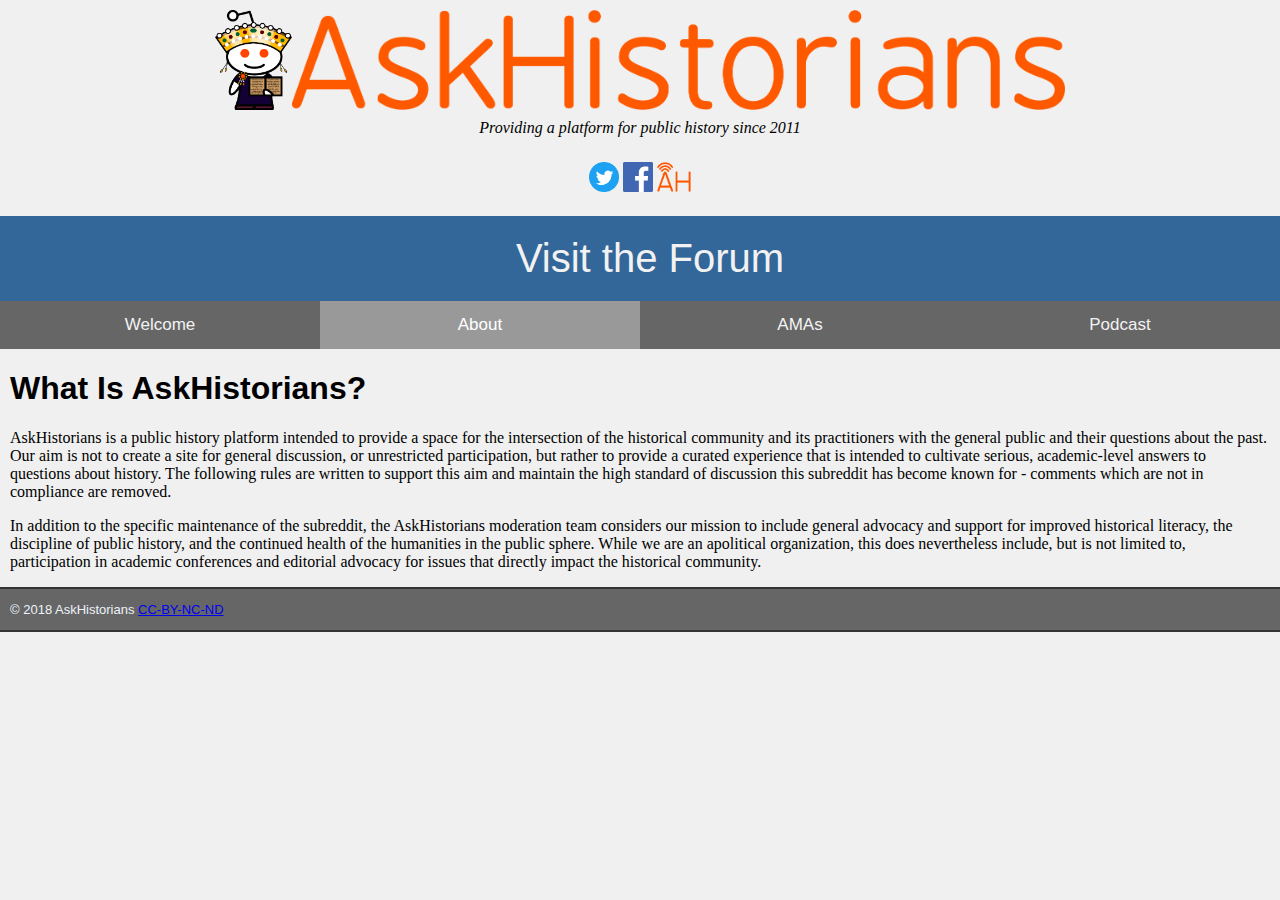
==== about.html @ e92cb031 "Rename About.html to about.html" ====
<!DOCTYPE html>
<html lang="en">
   <head>
    <link rel="stylesheet" href="styles.css">
    <meta charset="UTF-8">
	<title>What Is AskHistorians?</title>
    <meta name="keywords" content="history">
    <meta name="author" content="AskHistorians">
    <meta name="viewport" content="width=device-width, initial-scale=1.0">
    <link rel="shortcut icon" type="image/png" href="Images/favicon.png"/>
  </head>
  <header>
		<div id="logo">
			<img src="Images/logo.png" height="100"><img src="Images/logo-text.png" height="100">
		</div>
    <div class="logosubtitle">
      Providing a platform for public history since 2011
    </div>
      <div class="socialmedia">
          <a href="https://twitter.com/askhistorians"><img src="Images/twitter-blue.png" height="30"  onmouseover="this.src='Images/twitter-white.png'" onmouseout="this.src='Images/twitter-blue.png'"></a>
           <a href="https://www.facebook.com/askhistorians"><img src="Images/facebook-blue.png" height="30" onmouseover="this.src='Images/facebook-white.png'" onmouseout="this.src='Images/facebook-blue.png'"></a>
           <a href="http://podcast.askhistorians.com"><img src="Images/podcast.png" height="30"  onmouseover="this.src='Images/podcast-white.png'" onmouseout="this.src='Images/podcast.png'"></a>
      </div>
      <div class="suprabar">
                   <a href="https://www.reddit.com/r/AskHistorians/">Visit the Forum</a>
      </div>
      <div class="topnav">
          <a href="./">Welcome</a>
        <!--Welcome page is to introduce the subreddit to the uninitiated-->
          <a class="active" href="about.html">About</a>
        <!--About will be the more indepth explanation of the mission and how the sub works-->
          <a href="amas.html">AMAs</a>
          <a href="podcast.html">Podcast</a>
		</div>
	</header>
  <body>
	  <div class="maintext">
    <h1>
      What Is AskHistorians?
    </h1>
    <p>
      AskHistorians is a public history platform intended to provide a space for the intersection of the historical community and its practitioners with the general public and their questions about the past. Our aim is not to create a site for general discussion, or unrestricted participation, but rather to provide a curated experience that is intended to cultivate serious, academic-level answers to questions about history. The following rules are written to support this aim and maintain the high standard of discussion this subreddit has become known for - comments which are not in compliance are removed.
    </p>
    <p>
	    In addition to the specific maintenance of the subreddit, the AskHistorians moderation team considers our mission to include general advocacy and support for improved historical literacy, the discipline of public history, and the continued health of the humanities in the public sphere. While we are an apolitical organization, this does nevertheless include, but is not limited to, participation in academic conferences and editorial advocacy for issues that directly impact the historical community.
    </p>
	  </div>
  </body>
  <footer>
	  <div id="footer">
	  	<p>
			© 2018 AskHistorians <a href="https://creativecommons.org/licenses/by-nc-nd/4.0/legalcode">CC-BY-NC-ND</a>
		</p>
	  </div>
  </footer>
</html>
---- styles.css ----
body {
	background: #f0f0f0;
	height: 100%;
	margin: 0;
}
/* Logo */

#logo {
	background-color: #f0f0f0;
	padding: 10px 0px 0px 0px;
	text-align: center;
}


/* Subtitle */

.logosubtitle {
	
text-align: center;
font-style: italic;
padding: 5px 0px
}

/* Social Media */

.socialmedia  {
  background-color: #f0f0f0;
  overflow: hidden;
  padding: 20px 0px;
  text-align: center;
}

/* Suprabar */

.suprabar {
  background-color: #336799;
  overflow: hidden;
  padding: 10px}

.suprabar a {
  float: left;
  color: #f2f2f2;
  text-align: center;
  padding: 10px;
  text-decoration: none;
  font-family: Segoe, "Segoe UI", Optima, Candara, Calibri, Arial, sans-serif;
  font-size: 40px;
  width: 100%;
}
.suprabar a:hover {
  background-color: #689AD3;
  color: black;
}

/* Navigation Bar */

.topnav {
  background-color: #666666;
  overflow: hidden;
}

.topnav a {
  float: left;
  color: #f2f2f2;
  text-align: center;
  padding: 14px 0px;
  text-decoration: none;
  font-family: Segoe, "Segoe UI", Optima, Candara, Calibri, Arial, sans-serif;
  font-size: 17px;
  width: 25%;
}
.topnav a:hover {
  background-color: #ddd;
  color: black;
}
.topnav a.active {
  background-color: #999999;
  color: white;
}

/* Text Area */

.maintext {
	padding: 0px 10px
}

/* Headers */

h1, h2, h3 { 
	font-family: Segoe, "Segoe UI", Optima, Candara, Calibri, Arial, sans-serif;
	}

/* Footer */

#footer {
	background-color: #666666;
	border-top: 1px solid #333333;
	padding: 0px 0px 0px 10px;
	color: #ecf3f9 !important;
	font-family: Segoe, "Segoe UI", Optima, Candara, Calibri, Arial, sans-serif;
	font-size: small;
	border-bottom: 2px solid #333333;
	border-top: 2px solid #333333;
	width: 100%;
	bottom:0;
	left:0;
	z-index: -1;
	}
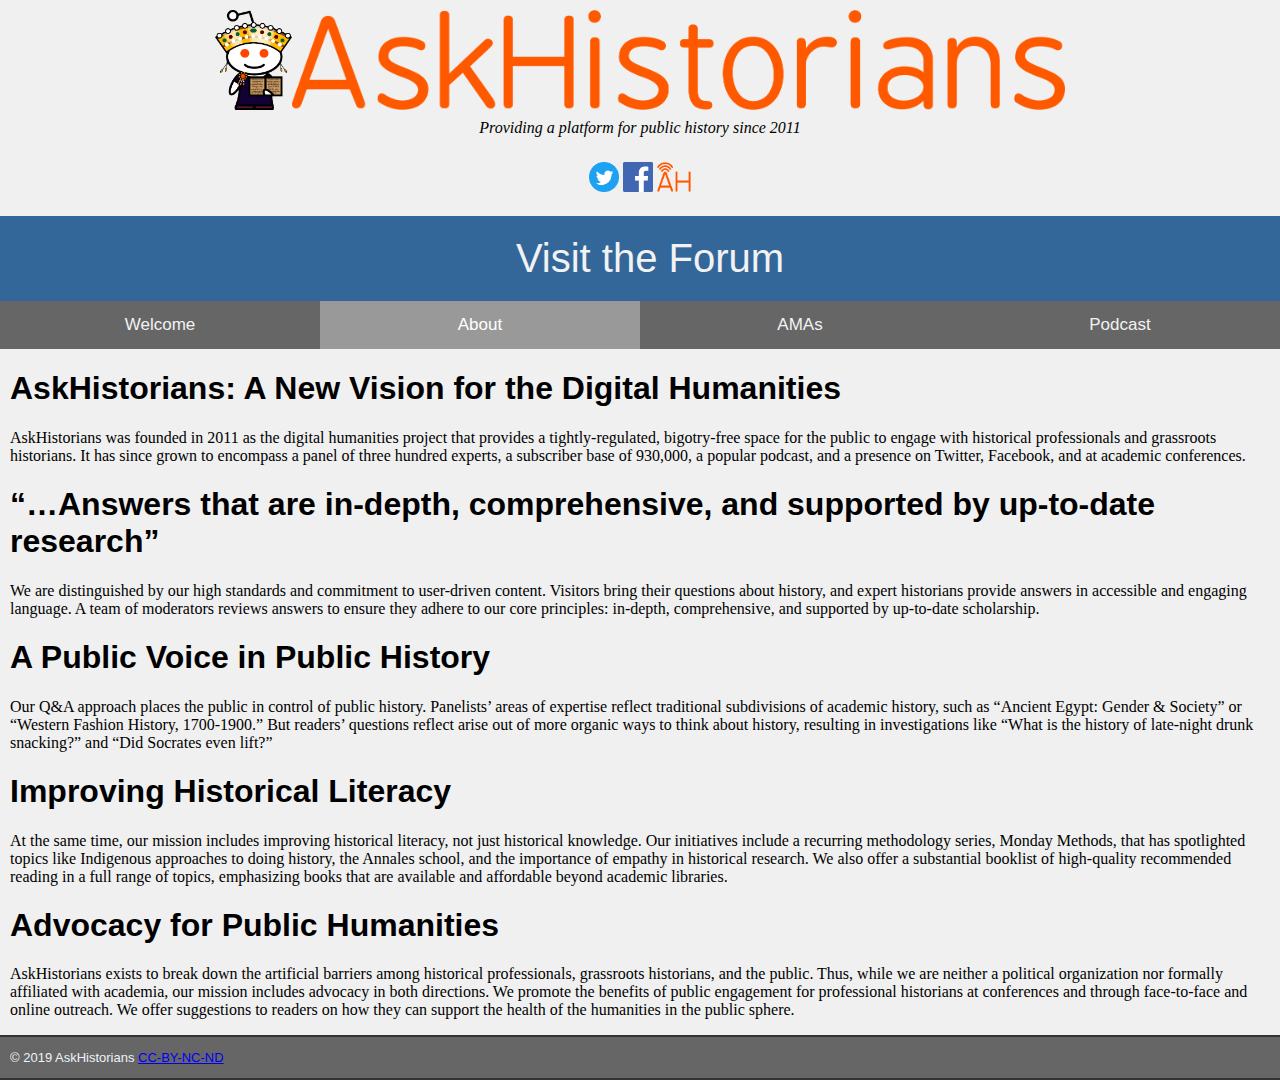
==== commit 2907a954: "Update about.html" ====
--- a/about.html
+++ b/about.html
@@ -8,6 +8,15 @@
     <meta name="author" content="AskHistorians">
     <meta name="viewport" content="width=device-width, initial-scale=1.0">
     <link rel="shortcut icon" type="image/png" href="Images/favicon.png"/>
+    <!-- Global site tag (gtag.js) - Google Analytics -->
+	<script async src="https://www.googletagmanager.com/gtag/js?id=UA-131801439-1"></script>
+		<script>
+		  window.dataLayer = window.dataLayer || [];
+		  function gtag(){dataLayer.push(arguments);}
+		  gtag('js', new Date());
+		
+		  gtag('config', 'UA-131801439-1');
+	</script>    
   </head>
   <header>
 		<div id="logo">
@@ -36,20 +45,37 @@
   <body>
 	  <div class="maintext">
     <h1>
-      What Is AskHistorians?
+      AskHistorians: A New Vision for the Digital Humanities
     </h1>
     <p>
-      AskHistorians is a public history platform intended to provide a space for the intersection of the historical community and its practitioners with the general public and their questions about the past. Our aim is not to create a site for general discussion, or unrestricted participation, but rather to provide a curated experience that is intended to cultivate serious, academic-level answers to questions about history. The following rules are written to support this aim and maintain the high standard of discussion this subreddit has become known for - comments which are not in compliance are removed.
+      AskHistorians was founded in 2011 as the digital humanities project that provides a tightly-regulated, bigotry-free space for the public to engage with historical professionals and grassroots historians. It has since grown to encompass a panel of three hundred experts, a subscriber base of 930,000, a popular podcast, and a presence on Twitter, Facebook, and at academic conferences.
     </p>
     <p>
-	    In addition to the specific maintenance of the subreddit, the AskHistorians moderation team considers our mission to include general advocacy and support for improved historical literacy, the discipline of public history, and the continued health of the humanities in the public sphere. While we are an apolitical organization, this does nevertheless include, but is not limited to, participation in academic conferences and editorial advocacy for issues that directly impact the historical community.
+		  <h1>“…Answers that are in-depth, comprehensive, and supported by up-to-date research”</h1>
+		  <p>	  
+	   We are distinguished by our high standards and commitment to user-driven content. Visitors bring their questions about history, and expert historians provide answers in accessible and engaging language. A team of moderators reviews answers to ensure they adhere to our core principles: in-depth, comprehensive, and supported by up-to-date scholarship.
     </p>
+		  <p>
+		  <h1>A Public Voice in Public History</h1>
+		  <p>
+		Our Q&A approach places the public in control of public history. Panelists’ areas of expertise reflect traditional subdivisions of academic history, such as “Ancient Egypt: Gender & Society” or “Western Fashion History, 1700-1900.” But readers’ questions reflect arise out of more organic ways to think about history, resulting in investigations like “What is the history of late-night drunk snacking?” and “Did Socrates even lift?”
+		  </p>
+		  <p>
+		  <h1>Improving Historical Literacy</h1>
+		  <p>At the same time, our mission includes improving historical literacy, not just historical knowledge. Our initiatives include a recurring methodology series, Monday Methods, that has spotlighted topics like Indigenous approaches to doing history, the Annales school, and the importance of empathy in historical research. We also offer a substantial booklist of high-quality recommended reading in a full range of topics, emphasizing books that are available and affordable beyond academic libraries.
+		  </p>
+		  <p>
+		  <h1> Advocacy for Public Humanities</h1>
+		  <p>AskHistorians exists to break down the artificial barriers among historical professionals, grassroots historians, and the public. Thus, while we are neither a political organization nor formally affiliated with academia, our mission includes advocacy in both directions. We promote the benefits of public engagement for professional historians at conferences and through face-to-face and online outreach. We offer suggestions to readers on how they can support the health of the humanities in the public sphere.</p>
+		  
+		  
+		  
 	  </div>
   </body>
   <footer>
 	  <div id="footer">
 	  	<p>
-			© 2018 AskHistorians <a href="https://creativecommons.org/licenses/by-nc-nd/4.0/legalcode">CC-BY-NC-ND</a>
+			© 2019 AskHistorians <a href="https://creativecommons.org/licenses/by-nc-nd/4.0/legalcode">CC-BY-NC-ND</a>
 		</p>
 	  </div>
   </footer>
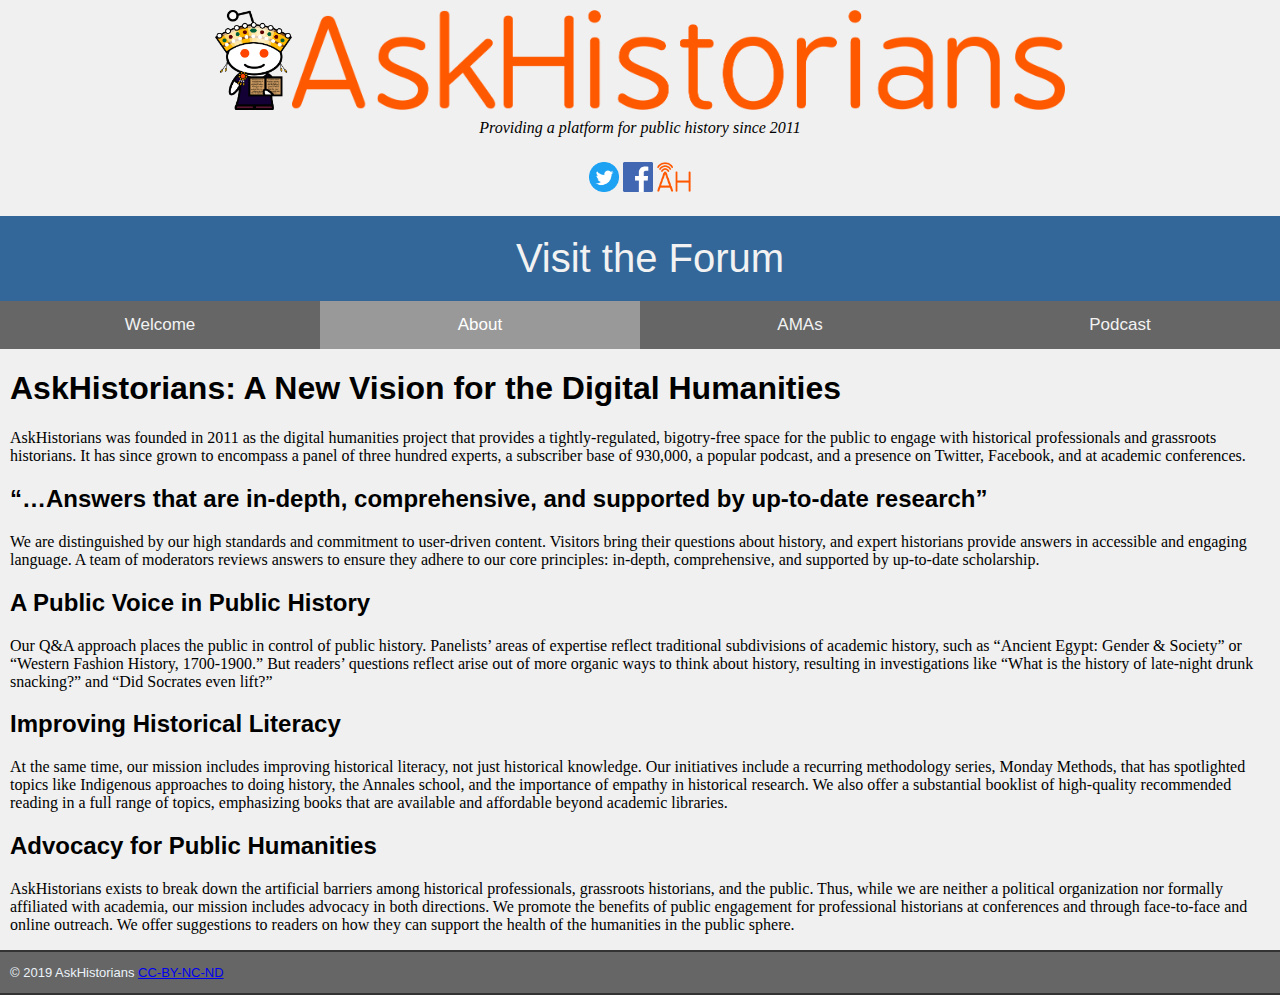
==== commit c016d89c: "Update about.html" ====
--- a/about.html
+++ b/about.html
@@ -51,21 +51,21 @@
       AskHistorians was founded in 2011 as the digital humanities project that provides a tightly-regulated, bigotry-free space for the public to engage with historical professionals and grassroots historians. It has since grown to encompass a panel of three hundred experts, a subscriber base of 930,000, a popular podcast, and a presence on Twitter, Facebook, and at academic conferences.
     </p>
     <p>
-		  <h1>“…Answers that are in-depth, comprehensive, and supported by up-to-date research”</h1>
+		  <h2>“…Answers that are in-depth, comprehensive, and supported by up-to-date research”</h2>
 		  <p>	  
 	   We are distinguished by our high standards and commitment to user-driven content. Visitors bring their questions about history, and expert historians provide answers in accessible and engaging language. A team of moderators reviews answers to ensure they adhere to our core principles: in-depth, comprehensive, and supported by up-to-date scholarship.
     </p>
 		  <p>
-		  <h1>A Public Voice in Public History</h1>
+		  <h2>A Public Voice in Public History</h2>
 		  <p>
 		Our Q&A approach places the public in control of public history. Panelists’ areas of expertise reflect traditional subdivisions of academic history, such as “Ancient Egypt: Gender & Society” or “Western Fashion History, 1700-1900.” But readers’ questions reflect arise out of more organic ways to think about history, resulting in investigations like “What is the history of late-night drunk snacking?” and “Did Socrates even lift?”
 		  </p>
 		  <p>
-		  <h1>Improving Historical Literacy</h1>
+		  <h2>Improving Historical Literacy</h2>
 		  <p>At the same time, our mission includes improving historical literacy, not just historical knowledge. Our initiatives include a recurring methodology series, Monday Methods, that has spotlighted topics like Indigenous approaches to doing history, the Annales school, and the importance of empathy in historical research. We also offer a substantial booklist of high-quality recommended reading in a full range of topics, emphasizing books that are available and affordable beyond academic libraries.
 		  </p>
 		  <p>
-		  <h1> Advocacy for Public Humanities</h1>
+		  <h2> Advocacy for Public Humanities</h2>
 		  <p>AskHistorians exists to break down the artificial barriers among historical professionals, grassroots historians, and the public. Thus, while we are neither a political organization nor formally affiliated with academia, our mission includes advocacy in both directions. We promote the benefits of public engagement for professional historians at conferences and through face-to-face and online outreach. We offer suggestions to readers on how they can support the health of the humanities in the public sphere.</p>
 		  
 		  
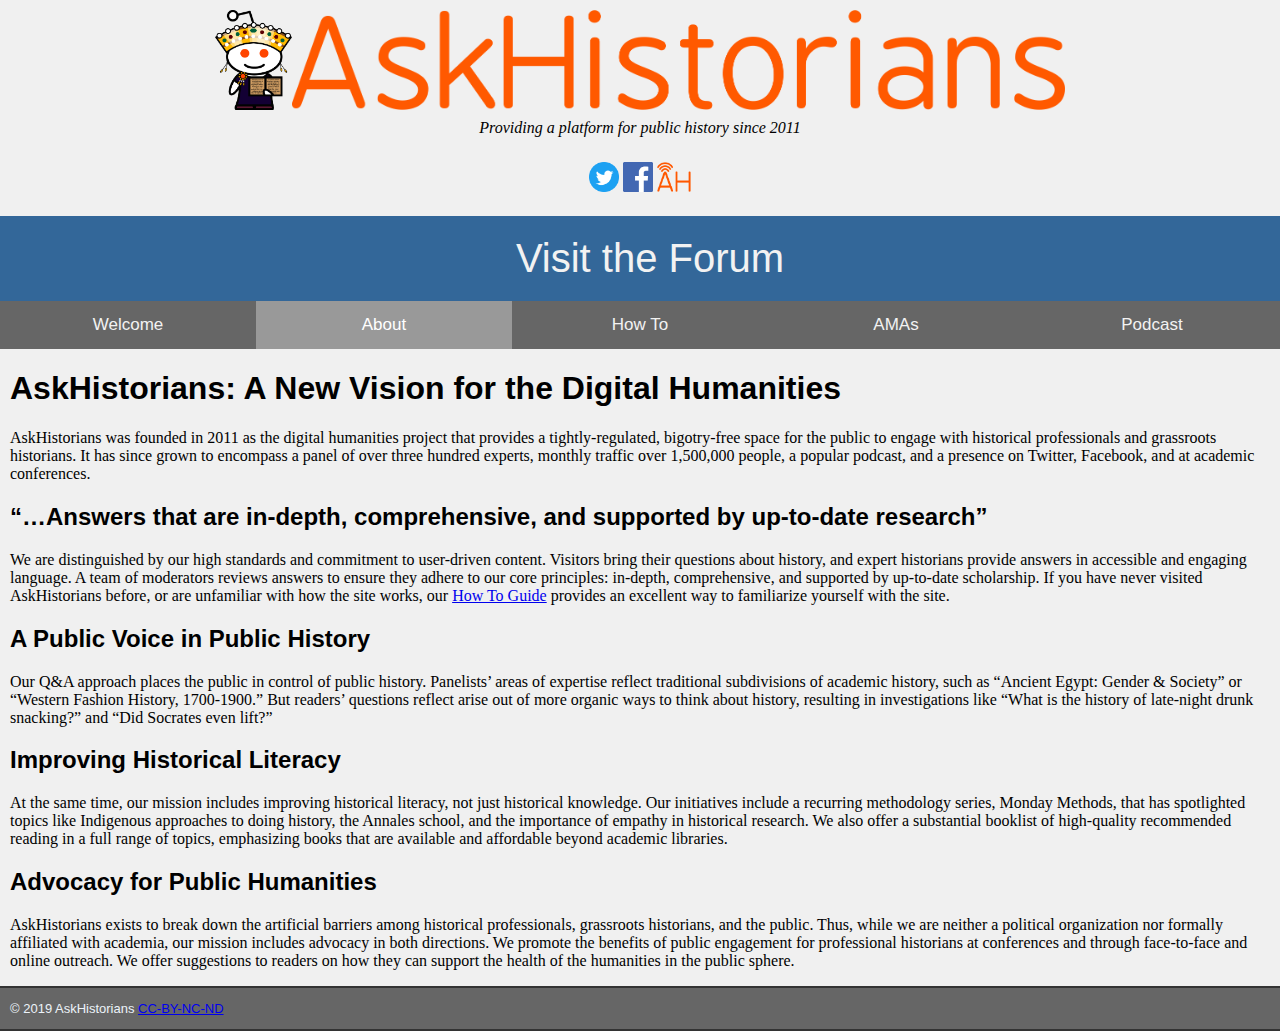
==== commit dd1e35f6: "Added the 'How To' Page" ====
--- a/about.html
+++ b/about.html
@@ -38,6 +38,7 @@
         <!--Welcome page is to introduce the subreddit to the uninitiated-->
           <a class="active" href="about.html">About</a>
         <!--About will be the more indepth explanation of the mission and how the sub works-->
+          <a href="how-to.html">How To</a>
           <a href="amas.html">AMAs</a>
           <a href="podcast.html">Podcast</a>
 		</div>
@@ -48,12 +49,12 @@
       AskHistorians: A New Vision for the Digital Humanities
     </h1>
     <p>
-      AskHistorians was founded in 2011 as the digital humanities project that provides a tightly-regulated, bigotry-free space for the public to engage with historical professionals and grassroots historians. It has since grown to encompass a panel of three hundred experts, a subscriber base of 930,000, a popular podcast, and a presence on Twitter, Facebook, and at academic conferences.
+      AskHistorians was founded in 2011 as the digital humanities project that provides a tightly-regulated, bigotry-free space for the public to engage with historical professionals and grassroots historians. It has since grown to encompass a panel of over three hundred experts, monthly traffic over 1,500,000 people, a popular podcast, and a presence on Twitter, Facebook, and at academic conferences.
     </p>
     <p>
 		  <h2>“…Answers that are in-depth, comprehensive, and supported by up-to-date research”</h2>
 		  <p>	  
-	   We are distinguished by our high standards and commitment to user-driven content. Visitors bring their questions about history, and expert historians provide answers in accessible and engaging language. A team of moderators reviews answers to ensure they adhere to our core principles: in-depth, comprehensive, and supported by up-to-date scholarship.
+	   We are distinguished by our high standards and commitment to user-driven content. Visitors bring their questions about history, and expert historians provide answers in accessible and engaging language. A team of moderators reviews answers to ensure they adhere to our core principles: in-depth, comprehensive, and supported by up-to-date scholarship. If you have never visited AskHistorians before, or are unfamiliar with how the site works, our <a href="how-to.html">How To Guide</a> provides an excellent way to familiarize yourself with the site.
     </p>
 		  <p>
 		  <h2>A Public Voice in Public History</h2>
--- a/styles.css
+++ b/styles.css
@@ -67,7 +67,7 @@
   text-decoration: none;
   font-family: Segoe, "Segoe UI", Optima, Candara, Calibri, Arial, sans-serif;
   font-size: 17px;
-  width: 25%;
+  width: 20%;
 }
 .topnav a:hover {
   background-color: #ddd;
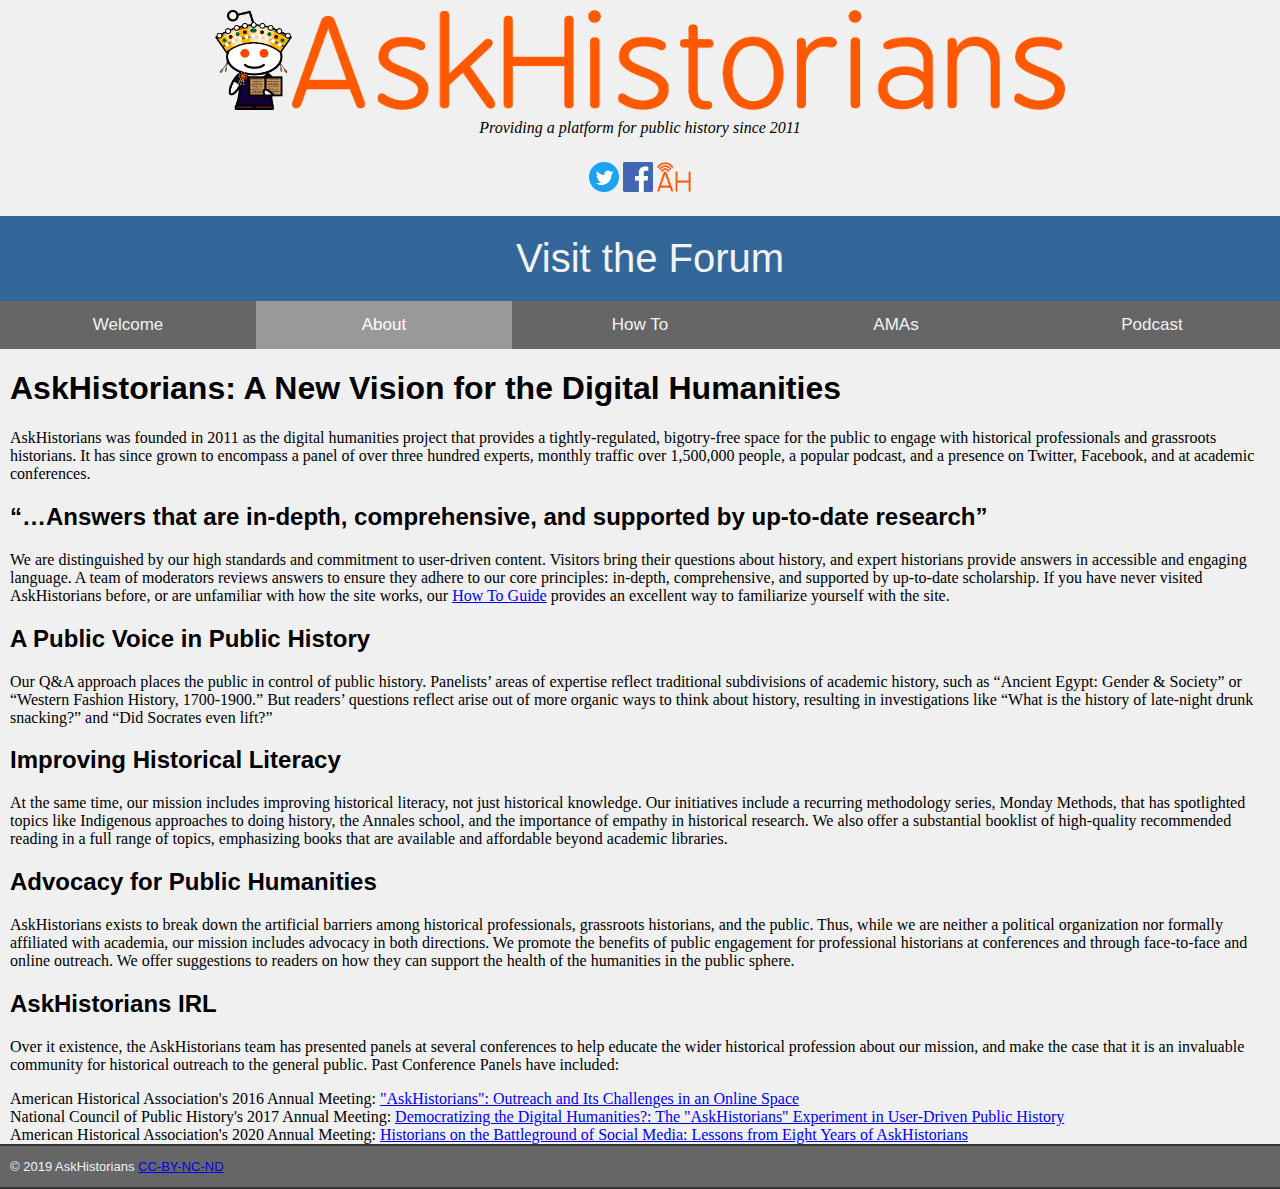
==== commit 77a09de5: "Conferences" ====
--- a/about.html
+++ b/about.html
@@ -68,6 +68,15 @@
 		  <p>
 		  <h2> Advocacy for Public Humanities</h2>
 		  <p>AskHistorians exists to break down the artificial barriers among historical professionals, grassroots historians, and the public. Thus, while we are neither a political organization nor formally affiliated with academia, our mission includes advocacy in both directions. We promote the benefits of public engagement for professional historians at conferences and through face-to-face and online outreach. We offer suggestions to readers on how they can support the health of the humanities in the public sphere.</p>
+		  <p>
+		  <h2>AskHistorians IRL</h2>
+		  <p>Over it existence, the AskHistorians team has presented panels at several conferences to help educate the wider historical profession about our mission, and make the case that it is an invaluable community for historical outreach to the general public. Past Conference Panels have included:</p>
+
+<li>American Historical Association's 2016 Annual Meeting: <a href="conferences/aha2016.html">"AskHistorians": Outreach and Its Challenges in an Online Space</a></li>
+
+<li>National Council of Public History's 2017 Annual Meeting: <a href="conferences/ncph2017.html">Democratizing the Digital Humanities?: The "AskHistorians" Experiment in User-Driven Public History</a></li>
+
+<li>American Historical Association's 2020 Annual Meeting: <a href="conferences/aha2020.html">Historians on the Battleground of Social Media: Lessons from Eight Years of AskHistorians</a></li>
 		  
 		  
 		  
--- a/styles.css
+++ b/styles.css
@@ -84,6 +84,12 @@
 	padding: 0px 10px
 }
 
+/* Papers */
+
+.papers {
+	width: 800px
+}
+
 /* Headers */
 
 h1, h2, h3 { 
